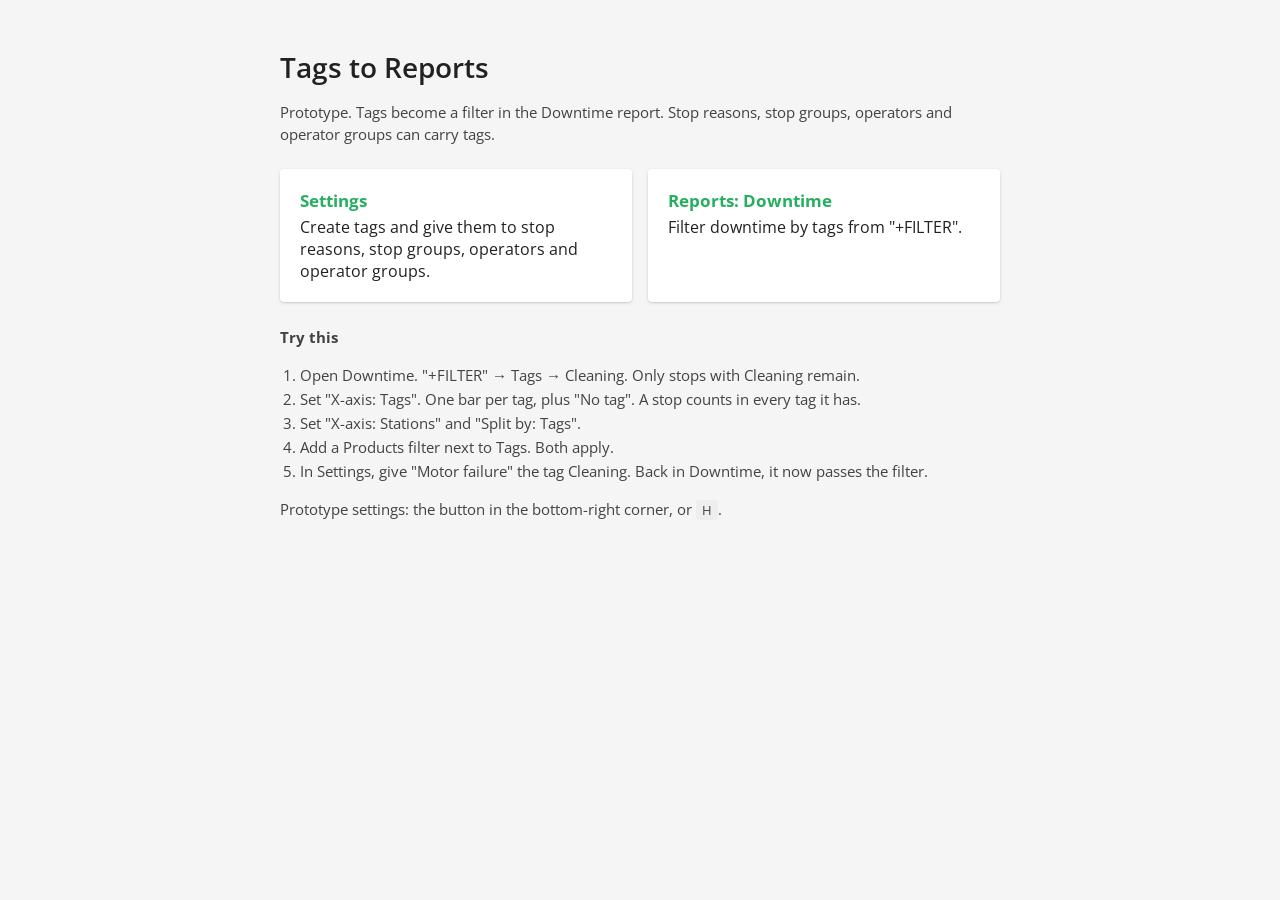
==== tags-reports/about.html @ 26e88ad9 "Prototypes start screen; one folder per prototype; add Tags to Reports - index.html: dark launcher (" ====
<!doctype html>
<html lang="en">
<head>
  <meta charset="utf-8">
  <meta name="viewport" content="width=device-width, initial-scale=1">
  <title>Tags to Reports</title>
  <link href="https://fonts.googleapis.com/css2?family=Open+Sans:wght@400;600;700&display=swap" rel="stylesheet">
  <style>
    body { margin: 0; background: #f5f5f5; font-family: 'Open Sans', sans-serif; color: #212121; }
    main { max-width: 720px; margin: 48px auto; padding: 0 16px; }
    h1 { font-size: 28px; font-weight: 600; margin: 0 0 8px; }
    p { font-size: 15px; line-height: 22px; color: #424242; }
    .cards { display: grid; grid-template-columns: repeat(auto-fit, minmax(240px, 1fr)); gap: 16px; margin: 24px 0; }
    a.card { display: block; background: #fff; border-radius: 4px; padding: 20px; text-decoration: none; color: inherit;
             box-shadow: 0 1px 3px rgba(0,0,0,.12), 0 1px 2px rgba(0,0,0,.08); }
    a.card:hover { box-shadow: 0 3px 8px rgba(0,0,0,.16); }
    a.card b { display: block; font-size: 17px; margin-bottom: 4px; color: #27ae60; }
    ol { font-size: 15px; line-height: 24px; color: #424242; padding-left: 20px; }
    kbd { background: #eee; border-radius: 3px; padding: 1px 6px; font-family: inherit; font-size: 13px; }
  </style>
</head>
<body>
<main>
  <h1>Tags to Reports</h1>
  <p>Prototype. Tags become a filter in the Downtime report. Stop reasons, stop groups, operators and operator groups can carry tags.</p>
  <div class="cards">
    <a class="card" href="settings/settings.html#tags"><b>Settings</b>Create tags and give them to stop reasons, stop groups, operators and operator groups.</a>
    <a class="card" href="reports/index.html"><b>Reports: Downtime</b>Filter downtime by tags from "+FILTER".</a>
  </div>
  <p><b>Try this</b></p>
  <ol>
    <li>Open Downtime. "+FILTER" → Tags → Cleaning. Only stops with Cleaning remain.</li>
    <li>Set "X-axis: Tags". One bar per tag, plus "No tag". A stop counts in every tag it has.</li>
    <li>Set "X-axis: Stations" and "Split by: Tags".</li>
    <li>Add a Products filter next to Tags. Both apply.</li>
    <li>In Settings, give "Motor failure" the tag Cleaning. Back in Downtime, it now passes the filter.</li>
  </ol>
  <p>Prototype settings: the button in the bottom-right corner, or <kbd>H</kbd>.</p>
</main>
</body>
</html>
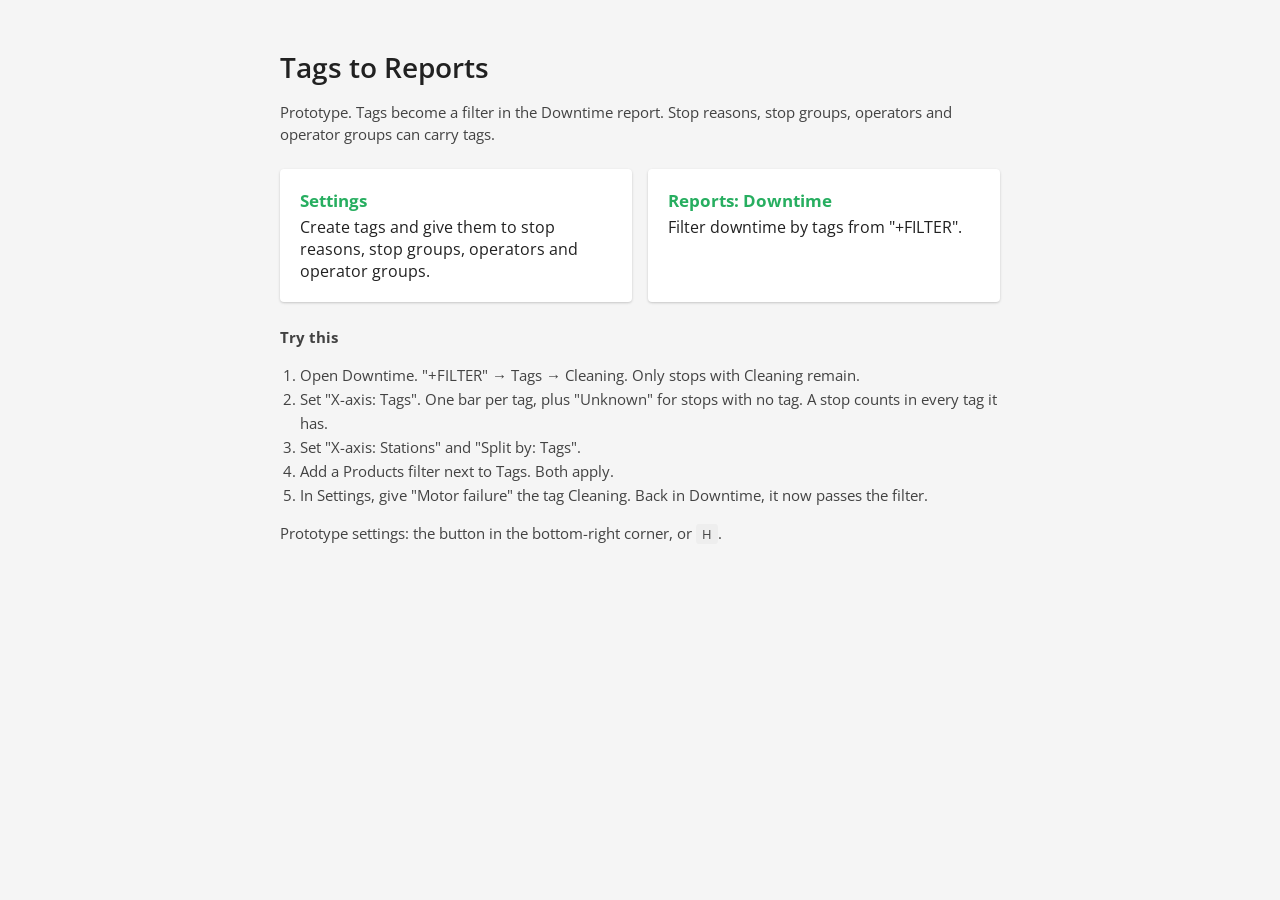
==== commit a88f7229: "Tags to Reports: Unknown instead of No tag Co-Authored-By: Claude Opus 5.5 <noreply@anthropic.com>" ====
--- a/tags-reports/about.html
+++ b/tags-reports/about.html
@@ -30,7 +30,7 @@
   <p><b>Try this</b></p>
   <ol>
     <li>Open Downtime. "+FILTER" → Tags → Cleaning. Only stops with Cleaning remain.</li>
-    <li>Set "X-axis: Tags". One bar per tag, plus "No tag". A stop counts in every tag it has.</li>
+    <li>Set "X-axis: Tags". One bar per tag, plus "Unknown" for stops with no tag. A stop counts in every tag it has.</li>
     <li>Set "X-axis: Stations" and "Split by: Tags".</li>
     <li>Add a Products filter next to Tags. Both apply.</li>
     <li>In Settings, give "Motor failure" the tag Cleaning. Back in Downtime, it now passes the filter.</li>
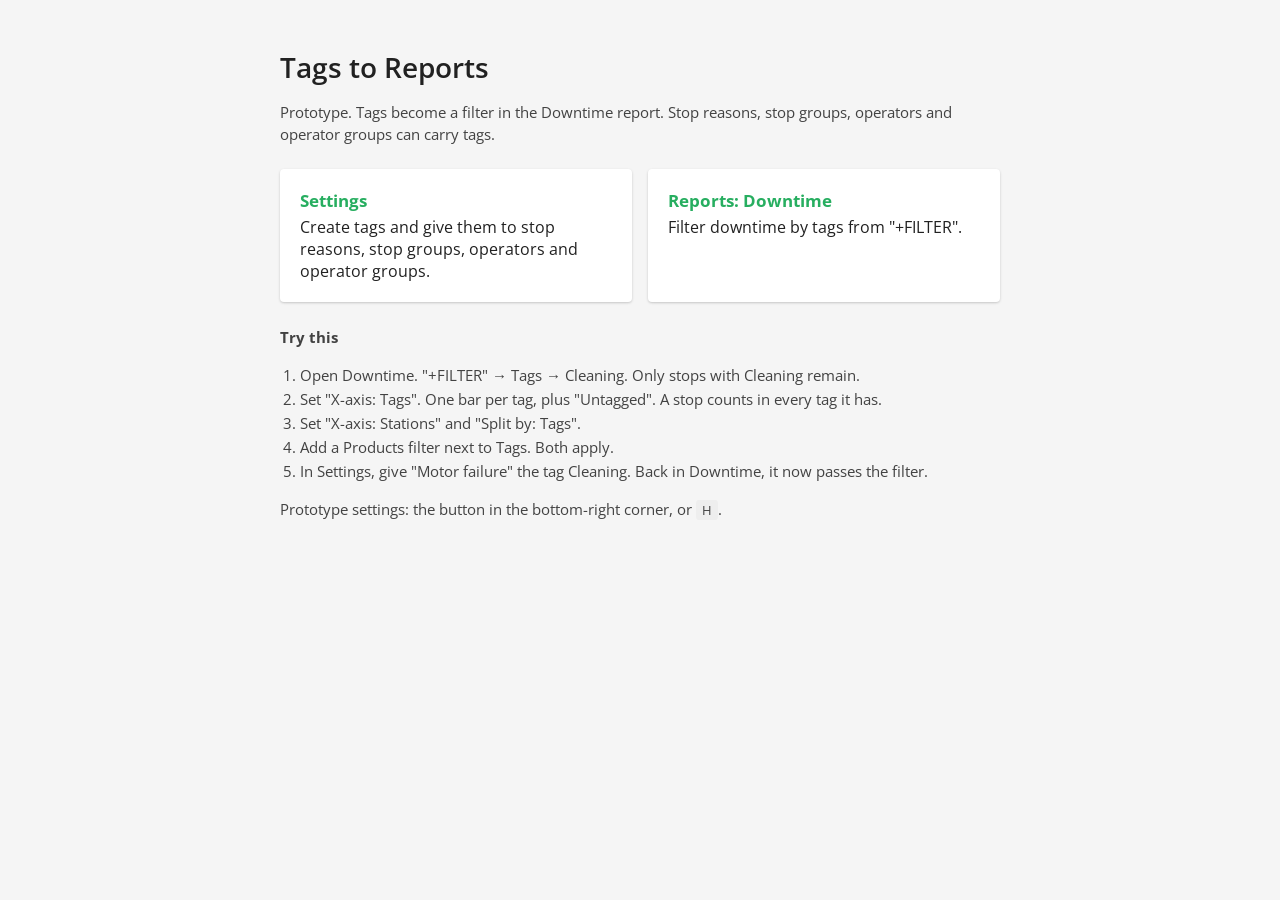
==== commit 43dc20bc: "Tags to Reports: Untagged Co-Authored-By: Claude Opus 5.5 <noreply@anthropic.com>" ====
--- a/tags-reports/about.html
+++ b/tags-reports/about.html
@@ -30,7 +30,7 @@
   <p><b>Try this</b></p>
   <ol>
     <li>Open Downtime. "+FILTER" → Tags → Cleaning. Only stops with Cleaning remain.</li>
-    <li>Set "X-axis: Tags". One bar per tag, plus "Unknown" for stops with no tag. A stop counts in every tag it has.</li>
+    <li>Set "X-axis: Tags". One bar per tag, plus "Untagged". A stop counts in every tag it has.</li>
     <li>Set "X-axis: Stations" and "Split by: Tags".</li>
     <li>Add a Products filter next to Tags. Both apply.</li>
     <li>In Settings, give "Motor failure" the tag Cleaning. Back in Downtime, it now passes the filter.</li>
